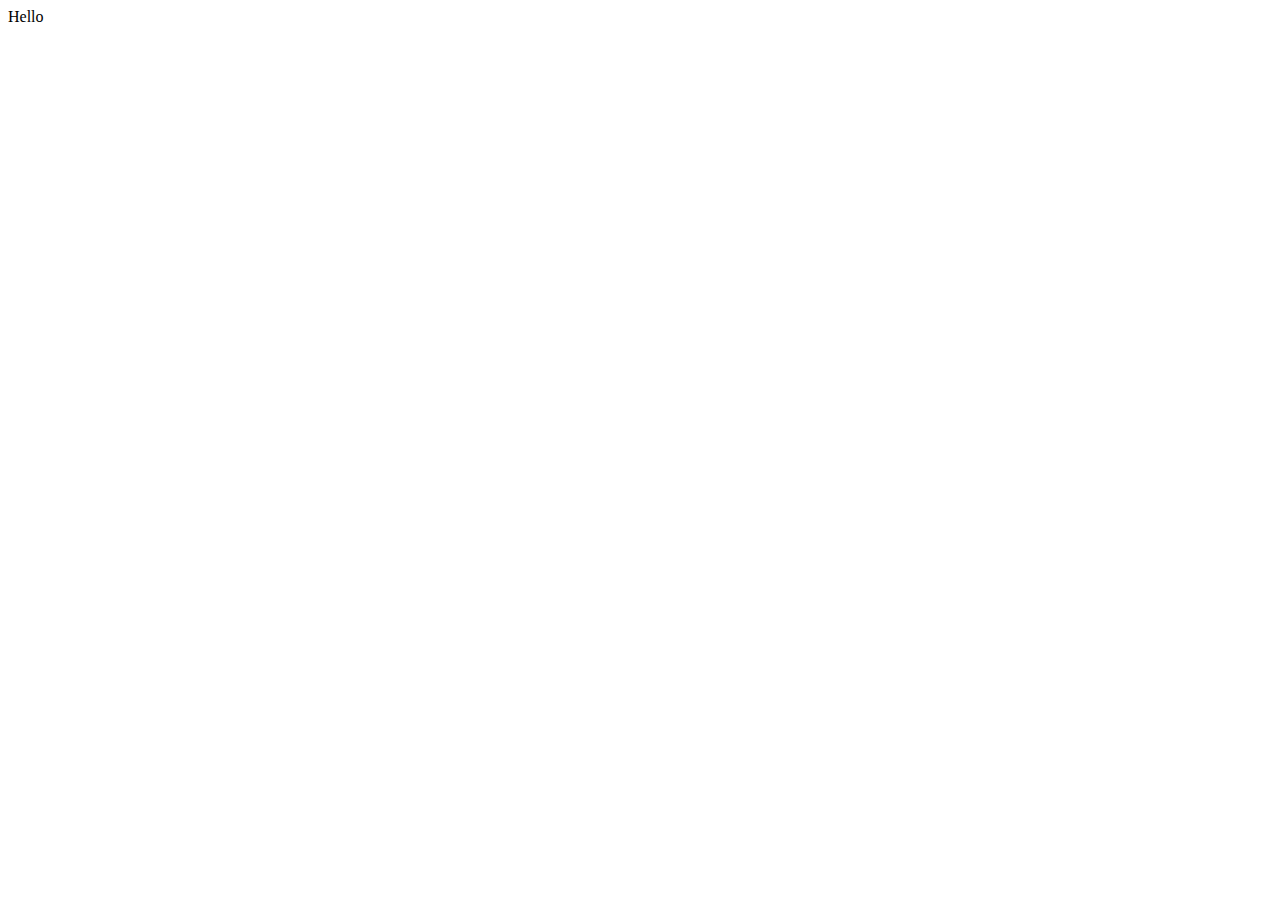
==== index.html @ 57cb482b "test" ====
<!DOCTYPE html>
<html lang="en">
<head>
    <meta charset="UTF-8">
    <meta name="viewport" content="width=device-width, initial-scale=1.0">
    <title>Test</title>
</head>
<body>
    Hello
</body>
</html>
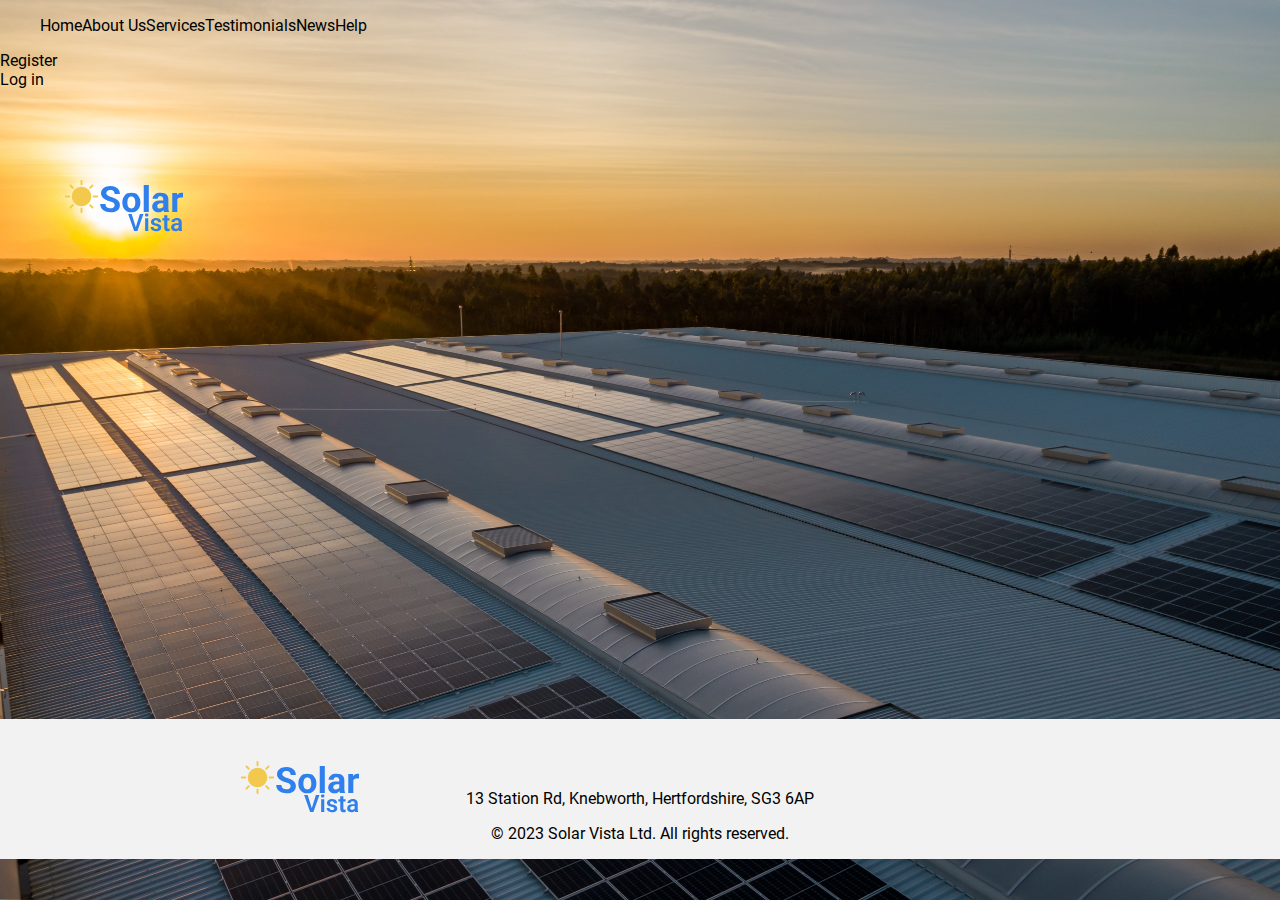
==== commit d2ae29f7: "initial commit" ====
--- a/index.html
+++ b/index.html
@@ -3,9 +3,42 @@
 <head>
     <meta charset="UTF-8">
     <meta name="viewport" content="width=device-width, initial-scale=1.0">
+    <link rel="stylesheet" href="styles.css">
+    <link rel="stylesheet" href="https://cdnjs.cloudflare.com/ajax/libs/font-awesome/6.4.0/css/all.min.css" integrity="sha512-iecdLmaskl7CVkqkXNQ/ZH/XLlvWZOJyj7Yy7tcenmpD1ypASozpmT/E0iPtmFIB46ZmdtAc9eNBvH0H/ZpiBw==" crossorigin="anonymous" referrerpolicy="no-referrer" />
     <title>Test</title>
 </head>
 <body>
-    Hello
+    <img class="logo logo-header" src="assets/images/Sun-Vista-Logo-3.svg" alt="solar vista logo">
+    <navbar class="menu">
+        <ul>
+            <li>Home</li>
+            <li>About Us</li>
+            <li>Services</li>
+            <li>Testimonials</li>
+            <li>News</li>
+            <li>Help</li>
+        </ul>
+    </navbar>
+    <div>
+        <div>Register</div>
+        <div>Log in</div>
+    </div>
+    <main>
+        <!-- <div class="whatever">Lorem ipsum dolor, sit amet consectetur adipisicing elit. Distinctio quo nobis voluptatem cum officia? Commodi quam magnam dolorum reiciendis, aspernatur eveniet, quasi dignissimos, facilis alias eos porro rerum laudantium voluptas omnis. Velit sequi aperiam reprehenderit doloribus ullam id ipsam, nobis eveniet architecto tenetur, rem tempora aliquid, eligendi quidem placeat neque odio eius. Dolor labore fuga voluptatibus, velit quidem ipsam odio numquam iste deserunt rem repudiandae, iusto porro laborum sed repellat, minima ipsa vitae asperiores! Est vitae nemo nulla nihil et, officia, molestiae odio animi, quasi voluptatem perferendis quas at. Excepturi tenetur rerum consequuntur repellendus eum quasi voluptas temporibus natus soluta.</div> -->
+    </main>
+    <footer>
+        <img class="logo logo-footer" src="assets/images/Sun-Vista-Logo-3.svg" alt="solar vista logo">
+        <div class="center">
+            <ul class="social-media-icons">
+                <li><i class="fa-brands fa-facebook"></i></li>
+                <li><i class="fa-brands fa-twitter"></i></li>
+                <li><i class="fa-brands fa-instagram"></i></li>
+                <li><i class="fa-brands fa-linkedin"></i></li>
+                <li><i class="fa-brands fa-youtube"></i></li>
+            </ul>
+            <div class="fake-address">13 Station Rd, Knebworth, Hertfordshire, SG3 6AP</div>
+            <div class="copyrights">© 2023 Solar Vista Ltd. All rights reserved.</div>
+        </div>
+    </footer>
 </body>
 </html>--- a/styles.css
+++ b/styles.css
@@ -0,0 +1,113 @@
+* {
+    box-sizing: border-box;
+    font-family: 'Roboto-Regular';
+    color: var(--dark-slate-grey);
+}
+
+/* :root {
+    --tomato: hsl(4, 100%, 67%);
+    --light-tomato: hsla(4, 100%, 67%, 0.1);
+    --dark-slate-grey: hsl(234, 29%, 20%);
+    --charcoal-grey: hsl(235, 18%, 26%);
+    --grey: hsl(231, 7%, 60%);
+    --white: hsl(0, 0%, 100%);
+} */
+
+@font-face{
+    font-family: 'Roboto-Regular';
+    src: url(assets/fonts/Roboto-Regular.ttf);
+}
+
+@font-face{
+    font-family: 'Roboto-Bold';
+    src: url(assets/fonts/Roboto-Bold.ttf);
+
+}
+
+html, body{
+    width: 100%;
+    height: 100%;
+    margin: 0;
+}
+
+body {
+    background-image: url(assets/images/main-background.jpg);
+    background-size: cover;
+    background-repeat: no-repeat;
+}
+
+ul {
+    display: flex;
+}
+
+li {
+    list-style: none;
+}
+
+main {
+    height: 70%;
+    display: flex;
+    align-items: center;
+    justify-content: center;
+}
+
+.logo-header {
+    position: fixed;
+    top: 14vw;
+    left: 5vw;
+}
+
+/* .logo {
+    animation: myrotation 3000s infinite linear;
+    transform-origin: 50% 50%;
+}
+
+@keyframes myrotation {
+    0%   {transform: rotate(0deg);}
+    100% {transform: rotate(360deg);}
+} */
+
+.whatever {
+    /* background-color: yellowgreen; */
+    font-size: 3rem;
+    color: white;
+    display: flex;
+    align-items: center;
+    justify-content: center;
+    text-align: center;
+    /* animation: myrotation 60s infinite steps(60,end) */
+}
+
+footer {
+    position: relative;
+    background-color: #f2f2f2;
+    display: flex;
+    align-items: center;
+    justify-content: center;
+}
+
+.logo-footer{
+    position: absolute;
+    left: calc(50% - 400px);
+    
+}
+.fa-brands {
+    font-size: 2rem;
+    padding: 1rem;
+}
+
+.fa-brands:hover{
+    cursor: pointer;
+}
+
+footer .center{
+    width: 400px;
+    display: flex;
+    flex-direction: column;
+    align-items: center;
+    justify-content: center;
+}
+
+.copyrights{
+    padding: 1rem;
+}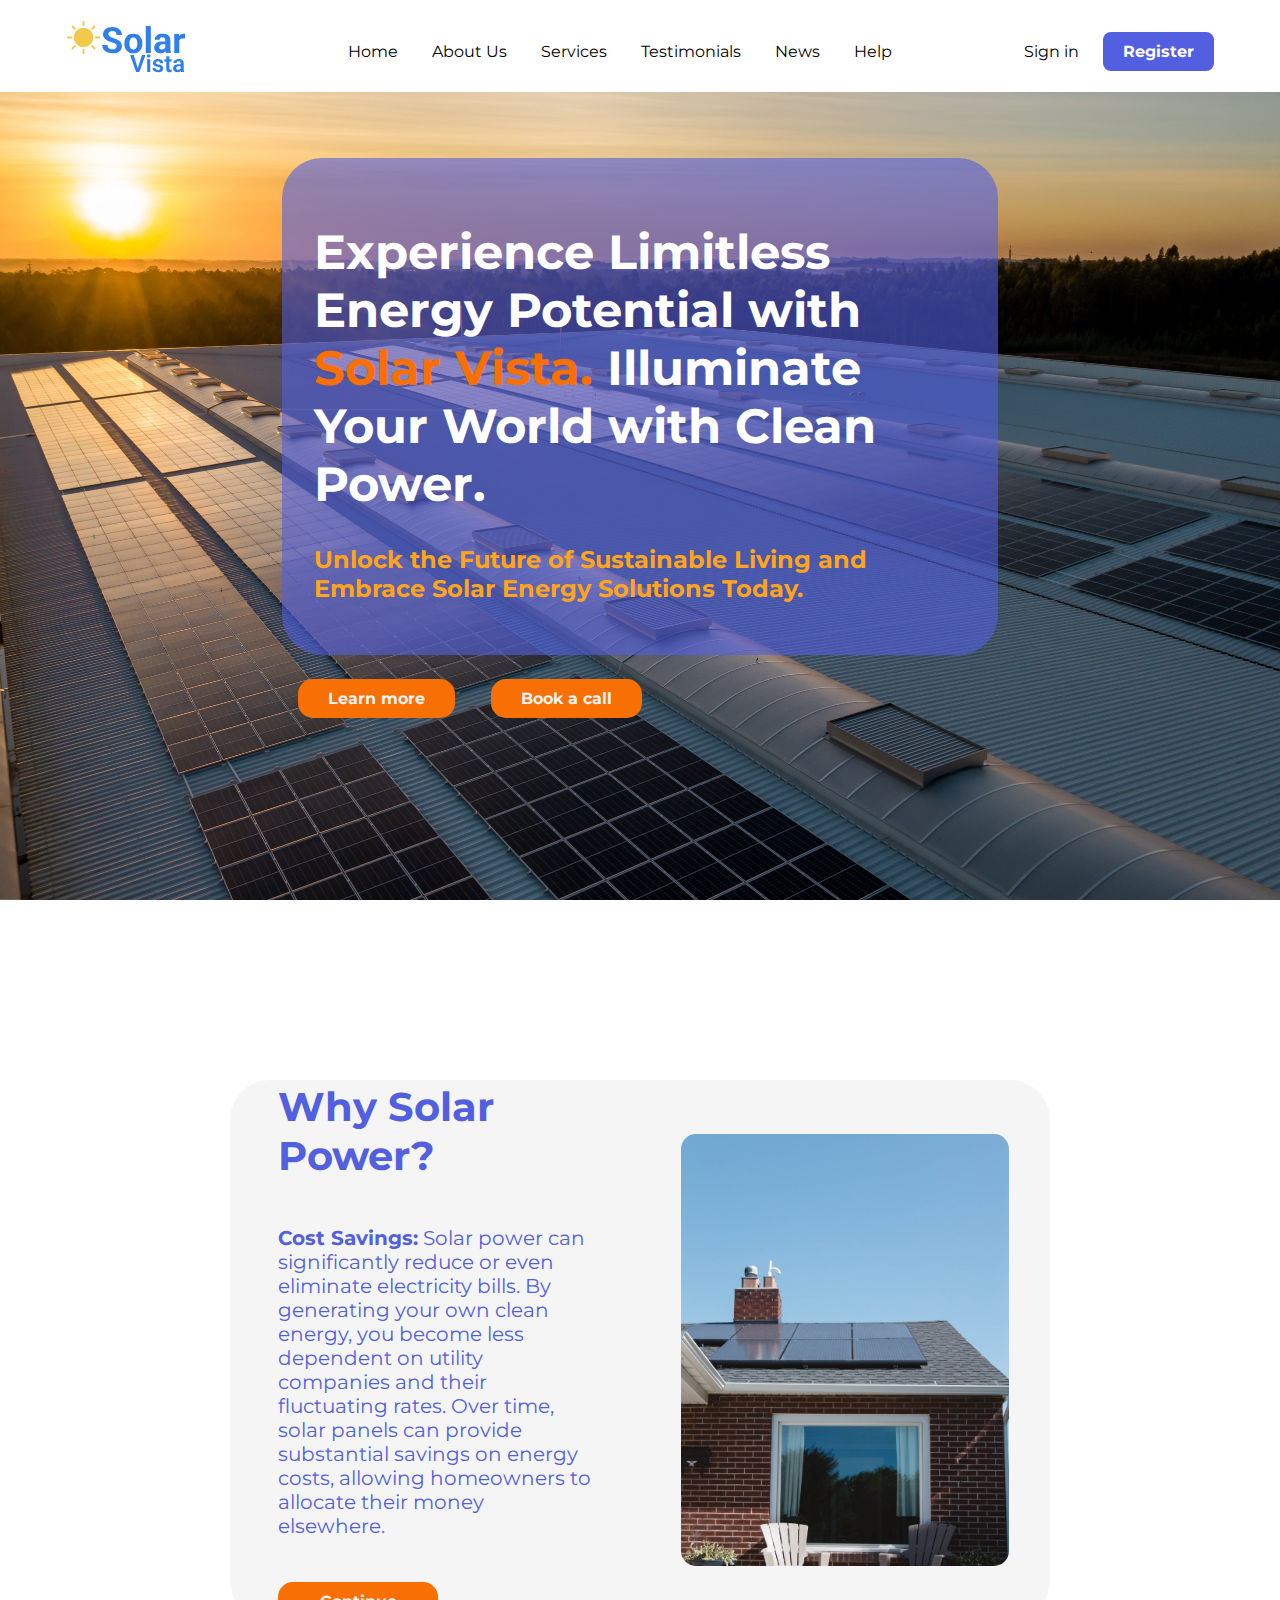
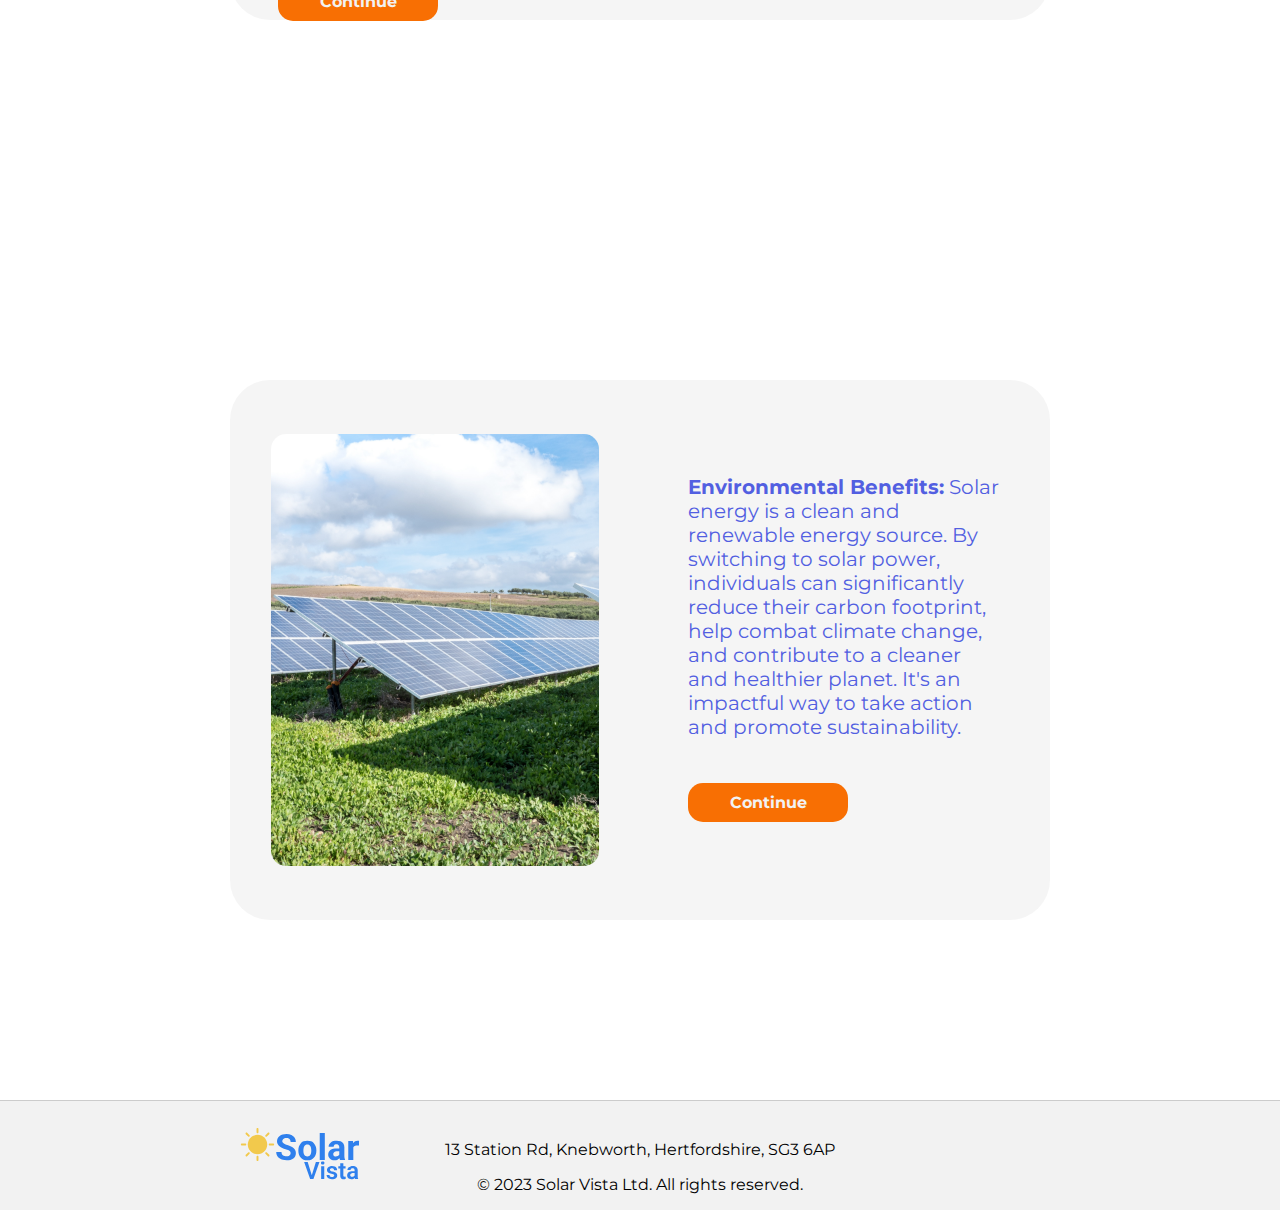
==== commit c3cd347b: "emptying changes" ====
--- a/index.html
+++ b/index.html
@@ -5,40 +5,90 @@
     <meta name="viewport" content="width=device-width, initial-scale=1.0">
     <link rel="stylesheet" href="styles.css">
     <link rel="stylesheet" href="https://cdnjs.cloudflare.com/ajax/libs/font-awesome/6.4.0/css/all.min.css" integrity="sha512-iecdLmaskl7CVkqkXNQ/ZH/XLlvWZOJyj7Yy7tcenmpD1ypASozpmT/E0iPtmFIB46ZmdtAc9eNBvH0H/ZpiBw==" crossorigin="anonymous" referrerpolicy="no-referrer" />
-    <title>Test</title>
+    <link rel="preconnect" href="https://fonts.googleapis.com" />
+    <link rel="preconnect" href="https://fonts.gstatic.com" crossorigin />
+    <link
+      href="https://fonts.googleapis.com/css2?family=Montserrat:wght@400;500;700&display=swap"
+      rel="stylesheet"
+    />
+    <script src="script.js" defer></script>
+    <title>Solar Vista</title>
 </head>
 <body>
-    <img class="logo logo-header" src="assets/images/Sun-Vista-Logo-3.svg" alt="solar vista logo">
-    <navbar class="menu">
-        <ul>
-            <li>Home</li>
-            <li>About Us</li>
-            <li>Services</li>
-            <li>Testimonials</li>
-            <li>News</li>
-            <li>Help</li>
-        </ul>
-    </navbar>
-    <div>
-        <div>Register</div>
-        <div>Log in</div>
-    </div>
+    <section class="navbar-section">
+        <div class="navbar">
+          <div><img class="logo logo-header" src="assets/images/Sun-Vista-Logo-3.svg" alt="solar vista logo"></div>
+           <div class="menu">
+             <a href="index.html">Home</a>
+             <a href="#">About Us</a>
+             <a href="#">Services</a>
+             <a href="#">Testimonials</a>
+             <a href="#">News</a>
+             <a href="#">Help</a>
+           </div>
+           <div class="log-in">
+             <a href="#">Sign in</a>
+             <button class="navbar-button">Register</button>
+           </div>
+       </div>
+    </section>
     <main>
-        <!-- <div class="whatever">Lorem ipsum dolor, sit amet consectetur adipisicing elit. Distinctio quo nobis voluptatem cum officia? Commodi quam magnam dolorum reiciendis, aspernatur eveniet, quasi dignissimos, facilis alias eos porro rerum laudantium voluptas omnis. Velit sequi aperiam reprehenderit doloribus ullam id ipsam, nobis eveniet architecto tenetur, rem tempora aliquid, eligendi quidem placeat neque odio eius. Dolor labore fuga voluptatibus, velit quidem ipsam odio numquam iste deserunt rem repudiandae, iusto porro laborum sed repellat, minima ipsa vitae asperiores! Est vitae nemo nulla nihil et, officia, molestiae odio animi, quasi voluptatem perferendis quas at. Excepturi tenetur rerum consequuntur repellendus eum quasi voluptas temporibus natus soluta.</div> -->
+        <header>
+            <div class="header-container">
+                <div class="headline">
+                    <h1>
+                    Experience Limitless Energy Potential with <span>Solar Vista.</span> Illuminate Your World with Clean Power.
+                    </h1>
+                    <h2>Unlock the Future of Sustainable Living and Embrace Solar Energy Solutions Today.</h2>
+                </div>
+                <div class="headline-buttons">
+                    <button class="scroll-button-1">Learn more</button>
+                    <button>Book a call</button>
+                </div> 
+            </div>
+
+        </header>
+        <section class="why-solar-container why-solar-container-1">
+            <div class="why-solar why-solar-1">
+                <article>
+                    <h1>Why Solar Power?</h1>
+                    <p><span>Cost Savings:</span> Solar power can significantly reduce or even eliminate electricity bills. By generating your own clean energy, you become less dependent on utility companies and their fluctuating rates. Over time, solar panels can provide substantial savings on energy costs, allowing homeowners to allocate their money elsewhere.</p>
+                    <button class="scroll-button-2">Continue</button>
+                </article>
+                <div class="image-container">
+                    <img src="assets/images/solar-panel-home.jpg" alt="">
+                </div>
+            </div>
+        </section>
+        <section class="why-solar-container why-solar-container-2">
+            <div class="why-solar why-solar-2">
+                <article>
+                    <p><span>Environmental Benefits:</span> Solar energy is a clean and renewable energy source. By switching to solar power, individuals can significantly reduce their carbon footprint, help combat climate change, and contribute to a cleaner and healthier planet. It's an impactful way to take action and promote sustainability.</p>
+                    <button class="scroll-button-2">Continue</button>
+                </article>
+                <div class="image-container">
+                    <img src="assets/images/clean-energy.jpg" alt="">
+                </div>
+            </div>
+        </section>
     </main>
+
+
     <footer>
         <img class="logo logo-footer" src="assets/images/Sun-Vista-Logo-3.svg" alt="solar vista logo">
         <div class="center">
-            <ul class="social-media-icons">
-                <li><i class="fa-brands fa-facebook"></i></li>
-                <li><i class="fa-brands fa-twitter"></i></li>
-                <li><i class="fa-brands fa-instagram"></i></li>
-                <li><i class="fa-brands fa-linkedin"></i></li>
-                <li><i class="fa-brands fa-youtube"></i></li>
-            </ul>
+            <div class="social-media-icons">
+                <i class="fa-brands fa-facebook"></i>
+                <i class="fa-brands fa-twitter"></i>
+                <i class="fa-brands fa-instagram"></i>
+                <i class="fa-brands fa-linkedin"></i>
+                <i class="fa-brands fa-youtube"></i>
+            </div>
             <div class="fake-address">13 Station Rd, Knebworth, Hertfordshire, SG3 6AP</div>
             <div class="copyrights">© 2023 Solar Vista Ltd. All rights reserved.</div>
         </div>
     </footer>
 </body>
-</html>+</html>
+
+<!-- cookies? -->--- a/styles.css
+++ b/styles.css
@@ -1,8 +1,13 @@
 * {
     box-sizing: border-box;
-    font-family: 'Roboto-Regular';
-    color: var(--dark-slate-grey);
-}
+    font-family: "Montserrat", sans-serif;
+    animation: myrotation 10s infinite linear;
+}
+
+/* @keyframes myrotation {
+0%   {transform: rotate(0deg);}
+100% {transform: rotate(360deg);}
+} */
 
 /* :root {
     --tomato: hsl(4, 100%, 67%);
@@ -34,56 +39,196 @@
     background-image: url(assets/images/main-background.jpg);
     background-size: cover;
     background-repeat: no-repeat;
-}
-
-ul {
-    display: flex;
-}
-
-li {
+    background-attachment: fixed;
+}
+
+main {
+    display: flex;
+    flex-direction: column;
+    align-items: center;
+    justify-content: center;
+    width: 100%;
+    padding: 0 10%;
+    margin: auto;
+    display: flex;
+    color: white;
+}
+
+.header-container {
+    height: 100vh;
+    display:flex;
+    flex-direction: column;
+    justify-content: center;
+    padding: 15%;
+}
+
+.headline{
+    background-color:rgba(82, 95, 225, 0.6);
+    padding: 2rem;
+    border-radius: 40px;
+}
+
+.headline h1{
+    font-size: 3rem;
+    font-weight: 700;
+}
+
+.headline h2{
+    color:#FFA41B;
+}
+
+.headline-buttons{
+    /* border: 5px solid red; */
+}
+
+.headline-buttons > button{
+    background-color: #f86f03;
+    border: none;
+    border-radius: 15px;
+    font-weight: 700;
+    font-size: 1rem;
+    padding: 10px 30px;
+    margin: 1.5rem 1rem;
+    color: #f2f2f2;
+}
+
+.headline-buttons > button:hover{
+    cursor: pointer;
+}
+
+.headline span{
+    color:#f86f03;
+}
+
+.why-solar-container {
+    height: 100vh;
+    width: 100%;
+    display:flex;
+    align-items: center;
+    justify-content: center;
+}
+
+.why-solar {
+    height: 60vh;
+    width: 80%;
+    background-color: rgba(242,242,242,0.8);
+    color:#525FE1;
+    display:flex;
+    border-radius: 40px;
+}
+
+.why-solar h1{
+    font-size: 2.5rem;
+}
+
+.why-solar p{
+    font-size: 1.25rem;
+}
+
+.why-solar article {
+    display: flex;
+    flex-direction: column;
+    justify-content: center;
+    padding: 3rem;
+    margin: 0;
+    width: 50%;
+}
+
+.why-solar .image-container{
+    width: 50%;
+    display: flex;
+    align-items: center;
+    justify-content: center;
+}
+.why-solar img{
+    width: 80%;
+    height: 80%;
+    object-fit: cover;
+    border-radius: 15px;
+}
+
+.why-solar article > button{
+    width: 10rem;
+    background-color: #f86f03;
+    border: none;
+    border-radius: 15px;
+    font-weight: 700;
+    font-size: 1rem;
+    padding: 10px 30px;
+    margin: 1.5rem 0;
+    color: #f2f2f2;
+}
+
+.why-solar article > button:hover{
+    cursor: pointer;
+}
+
+.why-solar article span {
+    font-weight: 700;
+}
+
+.why-solar-2 {
+    flex-direction: row-reverse;
+}
+
+
+/* Precious code start*/
+.navbar-section {
+    margin: 0;
+    background-color: #FFFFFF;
+    /* new code here */
+    position: fixed;
+    top: 0;
+    z-index: 1;
+    width: 100%;
+    /* new code here */
+  }
+  .navbar {
+    display: flex;
     list-style: none;
-}
-
-main {
-    height: 70%;
-    display: flex;
-    align-items: center;
-    justify-content: center;
-}
-
-.logo-header {
-    position: fixed;
-    top: 14vw;
-    left: 5vw;
-}
-
-/* .logo {
-    animation: myrotation 3000s infinite linear;
-    transform-origin: 50% 50%;
-}
-
-@keyframes myrotation {
-    0%   {transform: rotate(0deg);}
-    100% {transform: rotate(360deg);}
-} */
-
-.whatever {
-    /* background-color: yellowgreen; */
-    font-size: 3rem;
-    color: white;
-    display: flex;
-    align-items: center;
-    justify-content: center;
-    text-align: center;
-    /* animation: myrotation 60s infinite steps(60,end) */
-}
+    justify-content: space-around;
+    align-items: center;
+    /* margin: 2rem 0 1.5rem 1.5rem; */
+    padding: 20px 0 10px 0;
+    /* position: fixed;
+    top: 0;
+    left: 0; */
+    width: 100%;
+    background-color: #FFFFFF;
+  }
+  .navbar-button {
+    background-color: #525FE1;
+    padding: 10px 20px 10px 20px;
+    border: none;
+    border-radius: 8px;
+    font-weight: 700;
+    font-size: 1rem;
+    color: #FFFFFF;
+  }
+  a {
+    color: #000;
+    text-decoration: none;
+  }
+  a:hover {
+    color: #F86F03;
+    font-weight: bold;
+  }
+  .menu a {
+    margin-left: 30px;
+  }
+  .log-in a {
+    margin-right: 20px;
+  }
+/* Precious code end */
 
 footer {
     position: relative;
+    bottom: 0;
     background-color: #f2f2f2;
     display: flex;
     align-items: center;
     justify-content: center;
+    border-top: 0.5px solid #ccc;
 }
 
 .logo-footer{
@@ -91,6 +236,11 @@
     left: calc(50% - 400px);
     
 }
+
+.social-media-icons{
+    text-align: center;
+}
+
 .fa-brands {
     font-size: 2rem;
     padding: 1rem;
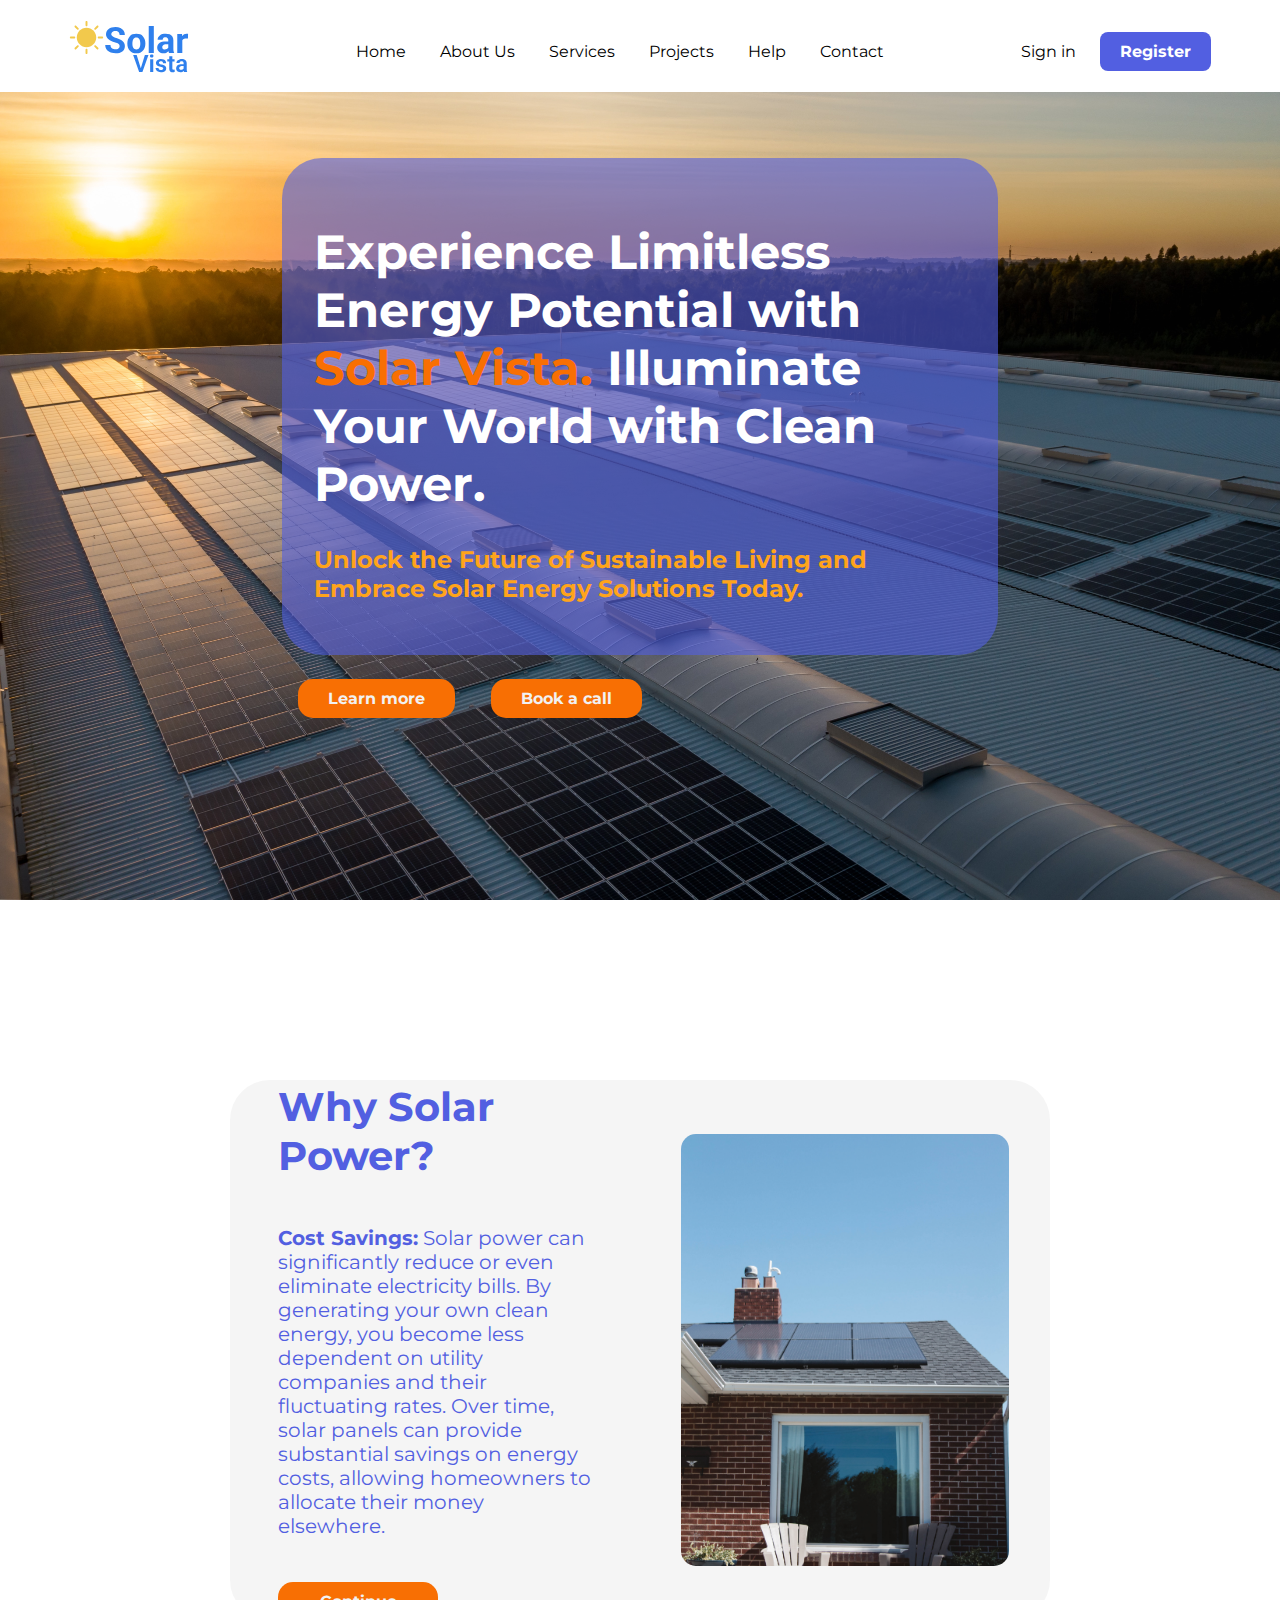
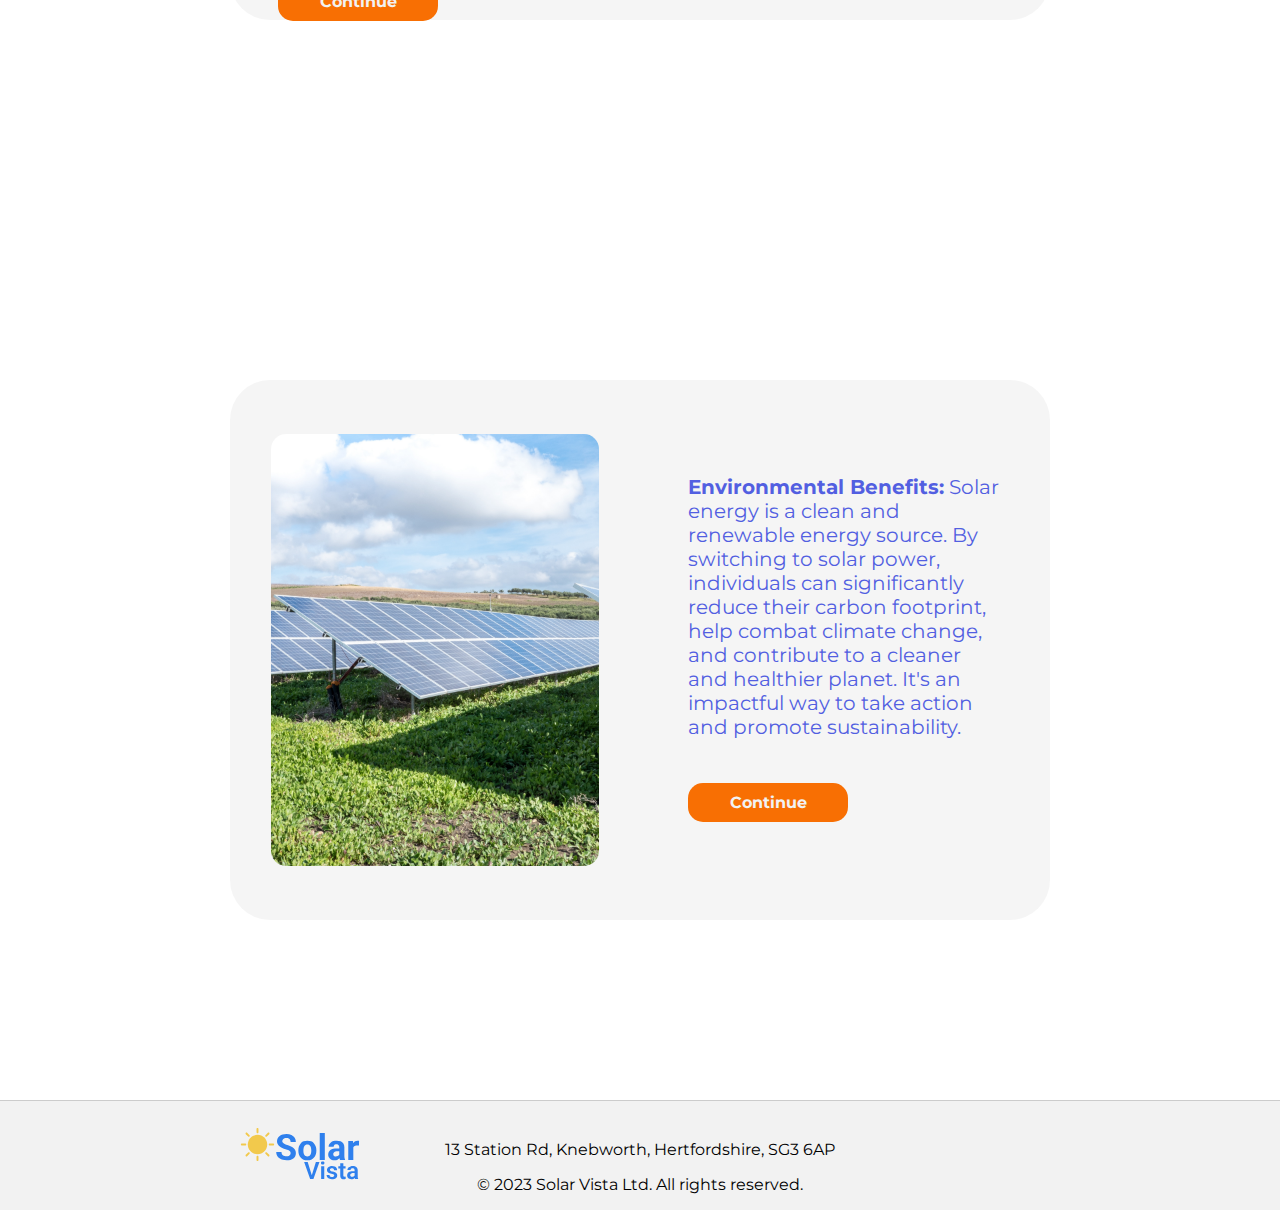
==== commit 6b6a3342: "Update index.html" ====
--- a/index.html
+++ b/index.html
@@ -21,10 +21,10 @@
            <div class="menu">
              <a href="index.html">Home</a>
              <a href="#">About Us</a>
-             <a href="#">Services</a>
-             <a href="#">Testimonials</a>
-             <a href="#">News</a>
-             <a href="#">Help</a>
+             <a href="services.html">Services</a>
+             <a href="testimonials.html">Projects</a>
+             <a href="faq.html">Help</a>
+             <a href="contact.html">Contact</a>
            </div>
            <div class="log-in">
              <a href="#">Sign in</a>
